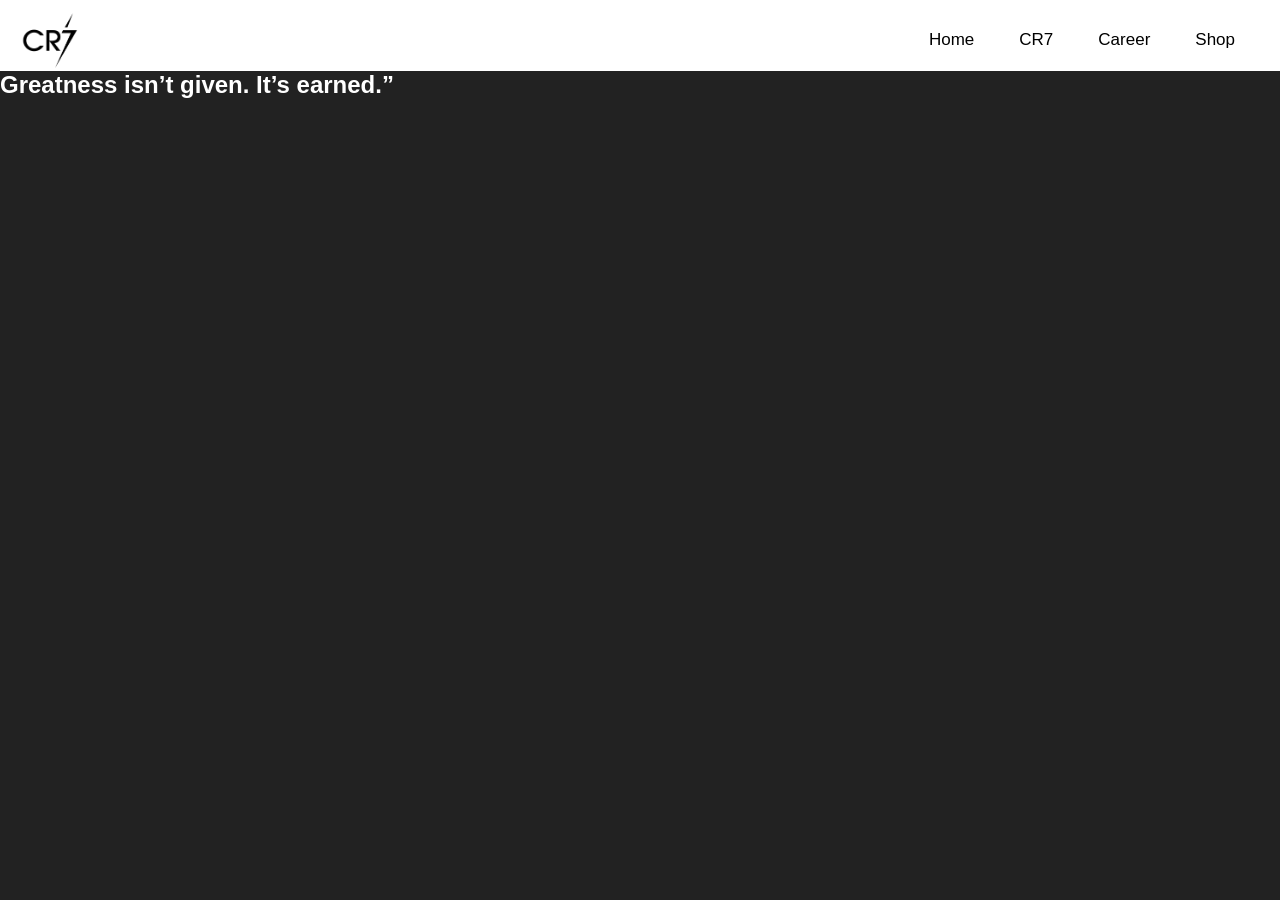
==== index.html @ e1eda13c "Update on home page and i have started to style the home page, for now I am on the  header section" ====
<!DOCTYPE html>
<html lang="en">
<head>
    <meta charset="UTF-8">
    <meta name="viewport" content="width=device-width, initial-scale=1.0">
    <link rel="stylesheet" href="style.css">
    <title>CR7 | Home</title>
</head>
<body>
    <header>
        <img class="cr7-logo header-logo" src="img/cr7_logo.png" alt="Black colored logo text CR7">
        <nav class="navbar">
            <ul>
                <li><a href="index.html">Home</a></li>
                <li><a href="#">CR7</a></li>
                <li><a href="#">Career</a></li>
                <li><a href="#">Shop</a></li>
            </ul>
        </nav>
    </header>
    <main>
        <section class="welcome">
            <div class="welcome-content">
                <h2>Greatness isn’t given. It’s earned.”</h2>
            </div>
        </section>
        <section class="sec-2"></section>
        <section class="sec-3"></section>
    </main>
    <footer></footer>
</body>
</html>
---- style.css ----
* {
    margin: 0;
    padding: 0;
    box-sizing: border-box;
    text-decoration: none;
    scroll-behavior: smooth;
}

*::before, 
*::after {
    box-sizing: inherit;
}

body {
    background: #222;
    color: #fff;
    font-family: Verdana, Geneva, Tahoma, sans-serif;
    display: grid;
    grid-template-rows: auto 1fr auto;
}

header {
    display: flex;
    justify-content: space-between;
    align-items: center;
    gap: 30px;
    padding-top: 10px;
    background: #fff;
}

.cr7-logo {
    max-width: 60px;
}

.header-logo {
    margin-left: 20px;
}



.navbar ul {
    display: flex;
}

.navbar li {
    margin-right: 45px;
    list-style: none;
    font-size: 17px;
}

.navbar a {
    color: #000;
}
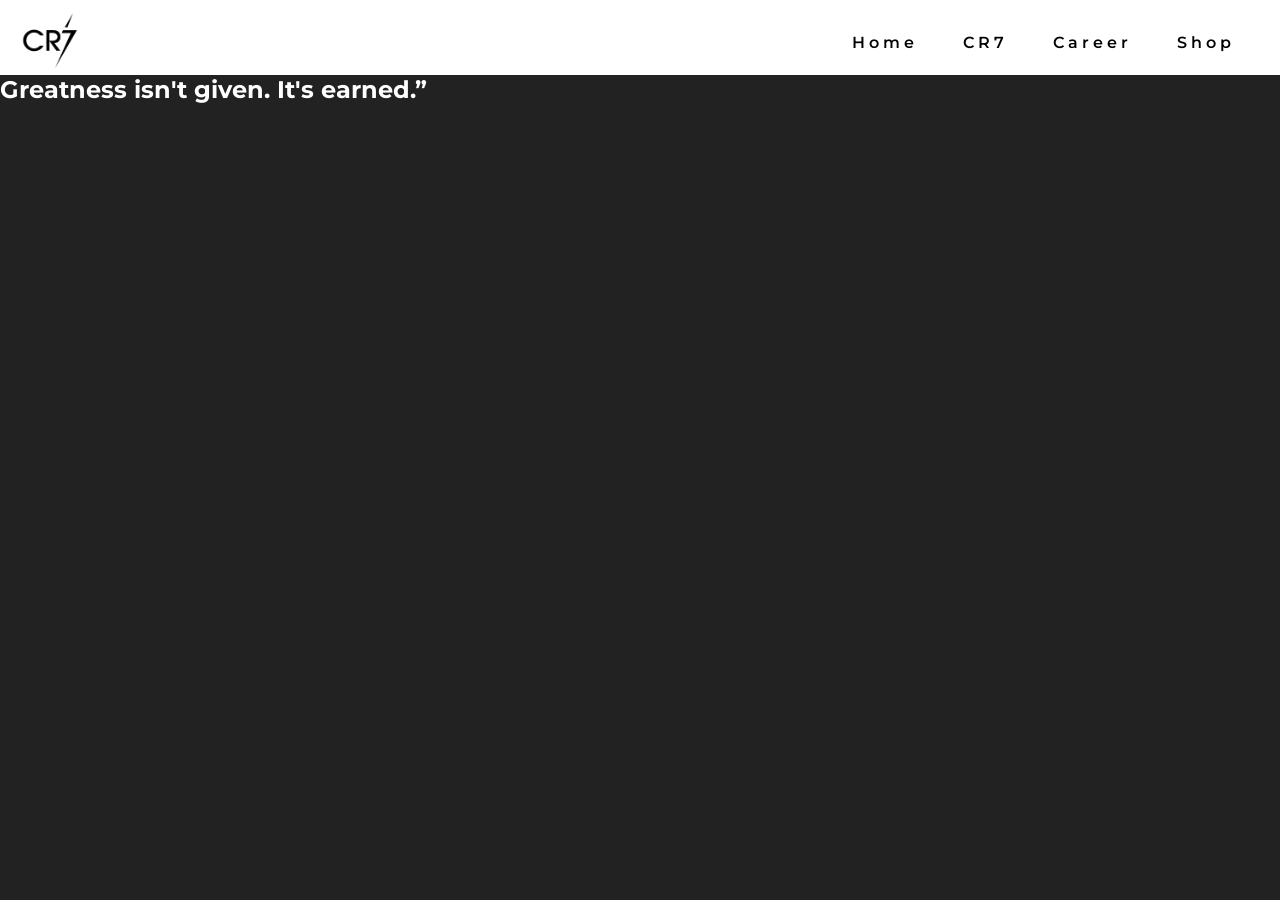
==== commit e5a317fe: "Modifiing the pages, so all the pages have the same header style" ====
--- a/index.html
+++ b/index.html
@@ -3,25 +3,29 @@
 <head>
     <meta charset="UTF-8">
     <meta name="viewport" content="width=device-width, initial-scale=1.0">
+    <meta name="description" content="">
     <link rel="stylesheet" href="style.css">
+    <link rel="stylesheet" href="css/media.css">
     <title>CR7 | Home</title>
 </head>
 <body>
     <header>
-        <img class="cr7-logo header-logo" src="img/cr7_logo.png" alt="Black colored logo text CR7">
+        <a href="index.html">
+            <img class="cr7-logo header-logo" src="img/cr7_logo.png" alt="Black colored logo text CR7">
+        </a>
         <nav class="navbar">
             <ul>
                 <li><a href="index.html">Home</a></li>
-                <li><a href="#">CR7</a></li>
-                <li><a href="#">Career</a></li>
-                <li><a href="#">Shop</a></li>
+                <li><a href="pages/cristiano.html">CR7</a></li>
+                <li><a href="pages/career.html">Career</a></li>
+                <li><a href="pages/shop.html">Shop</a></li>
             </ul>
         </nav>
     </header>
     <main>
         <section class="welcome">
             <div class="welcome-content">
-                <h2>Greatness isn’t given. It’s earned.”</h2>
+                <h2>Greatness isn't given. It's earned.”</h2>
             </div>
         </section>
         <section class="sec-2"></section>
--- a/style.css
+++ b/style.css
@@ -1,3 +1,5 @@
+@import url('https://fonts.googleapis.com/css2?family=Montserrat:ital,wght@0,100..900;1,100..900&display=swap');
+
 * {
     margin: 0;
     padding: 0;
@@ -14,7 +16,7 @@
 body {
     background: #222;
     color: #fff;
-    font-family: Verdana, Geneva, Tahoma, sans-serif;
+    font-family: 'Montserrat', Verdana, Geneva, Tahoma, sans-serif;
     display: grid;
     grid-template-rows: auto 1fr auto;
 }
@@ -45,7 +47,9 @@
 .navbar li {
     margin-right: 45px;
     list-style: none;
-    font-size: 17px;
+    font-size: 16px;
+    font-weight: 580;
+    letter-spacing: 4px;
 }
 
 .navbar a {
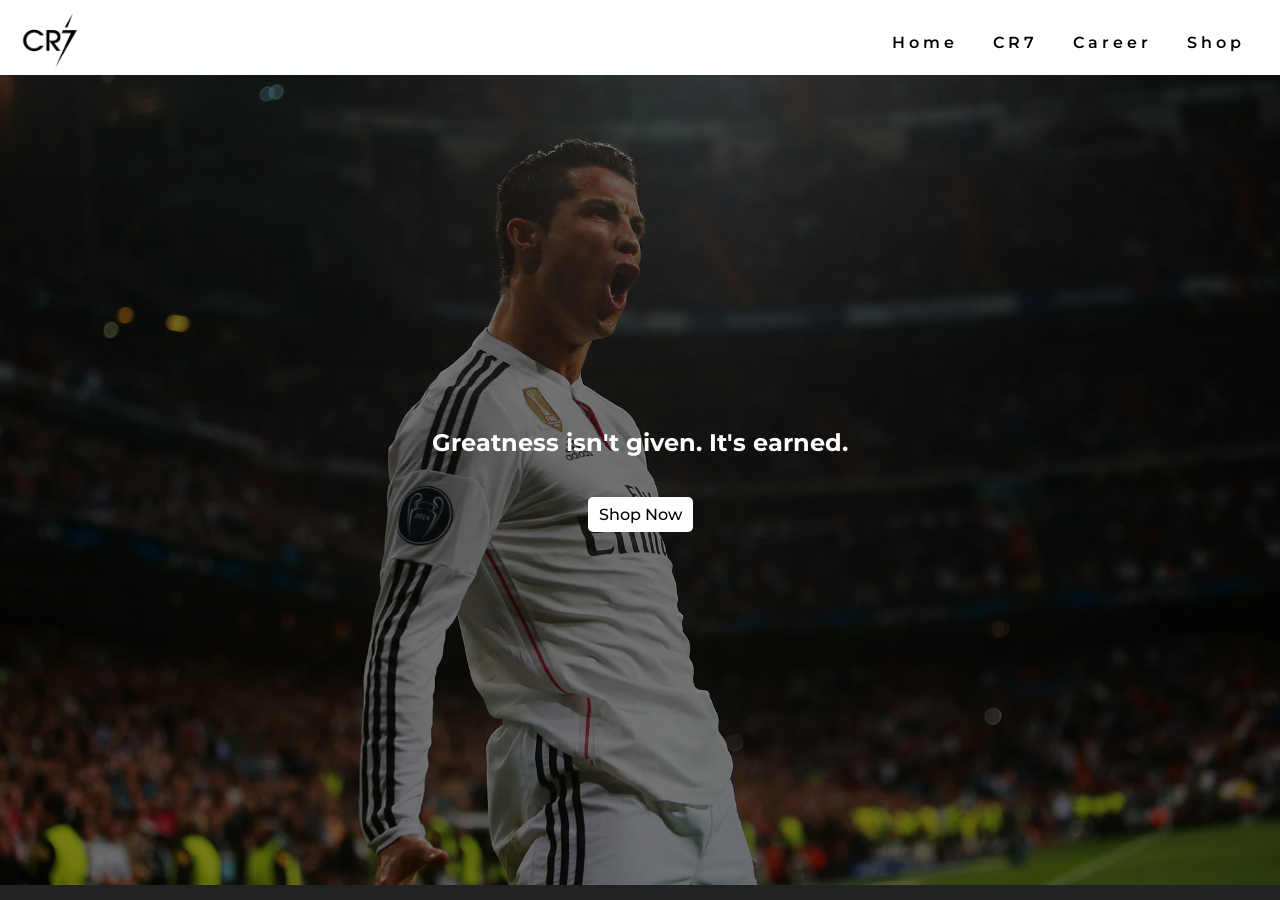
==== commit 8297adc2: "Styling the welcome section on the home page" ====
--- a/index.html
+++ b/index.html
@@ -25,7 +25,8 @@
     <main>
         <section class="welcome">
             <div class="welcome-content">
-                <h2>Greatness isn't given. It's earned.”</h2>
+                <h1 class="welcome-text">Greatness isn't given. It's earned.</h1>
+                <a class="cta" href="pages/shop.html">Shop Now</a>
             </div>
         </section>
         <section class="sec-2"></section>
--- a/style.css
+++ b/style.css
@@ -25,8 +25,10 @@
     display: flex;
     justify-content: space-between;
     align-items: center;
-    gap: 30px;
+    flex-direction: column;
+    gap: 10px;
     padding-top: 10px;
+    padding-bottom: 15px;
     background: #fff;
 }
 
@@ -45,7 +47,9 @@
 }
 
 .navbar li {
-    margin-right: 45px;
+    margin-right: 5px;
+    margin-left: 15px;
+    text-align: center;
     list-style: none;
     font-size: 16px;
     font-weight: 580;
@@ -54,4 +58,70 @@
 
 .navbar a {
     color: #000;
+}
+
+
+/* Home page */
+.welcome {
+    background: rgb(0, 0, 0, 0.5) url(/img/cr7_img.jpg) center top no-repeat;
+    background-size: cover;
+    background-blend-mode: darken;
+    height: 40vh;
+    display: flex;
+    justify-content: center;
+    align-items: center;
+}
+
+.welcome-content {
+    display: flex;
+    flex-direction: column;
+    gap: 20px;
+    max-width: 200px;
+    text-align: center;
+}
+
+.cta {
+    margin: auto;
+    padding: 7px 10px;
+    font-weight: 500;
+    color: #000;
+    background-color: #fff;
+    border: solid 1px rgba(255, 254, 254, 0.7);
+    border-radius: 5px;
+    transition: ease-in-out 0.2s;
+}
+
+.cta:hover {
+    background-color: #e90b25;
+    color: #fff;
+    border: solid 1px rgba(43, 43, 43, 0.557);
+}
+
+
+/* Cristiano page */
+/* Career page */
+/* Shop page */
+
+@media (min-width: 600px) {
+    header {
+        flex-direction: row;
+        gap: 0px;
+        padding-bottom: 0;
+    }
+
+    .navbar li {
+        margin-right: 35px;
+        margin-left: 0px;
+    }
+
+    /* Home page */
+    .welcome {
+        height: 90vh;
+    }
+
+    .welcome-content {
+        max-width: 500px;
+        gap: 40px;
+    }
+
 }
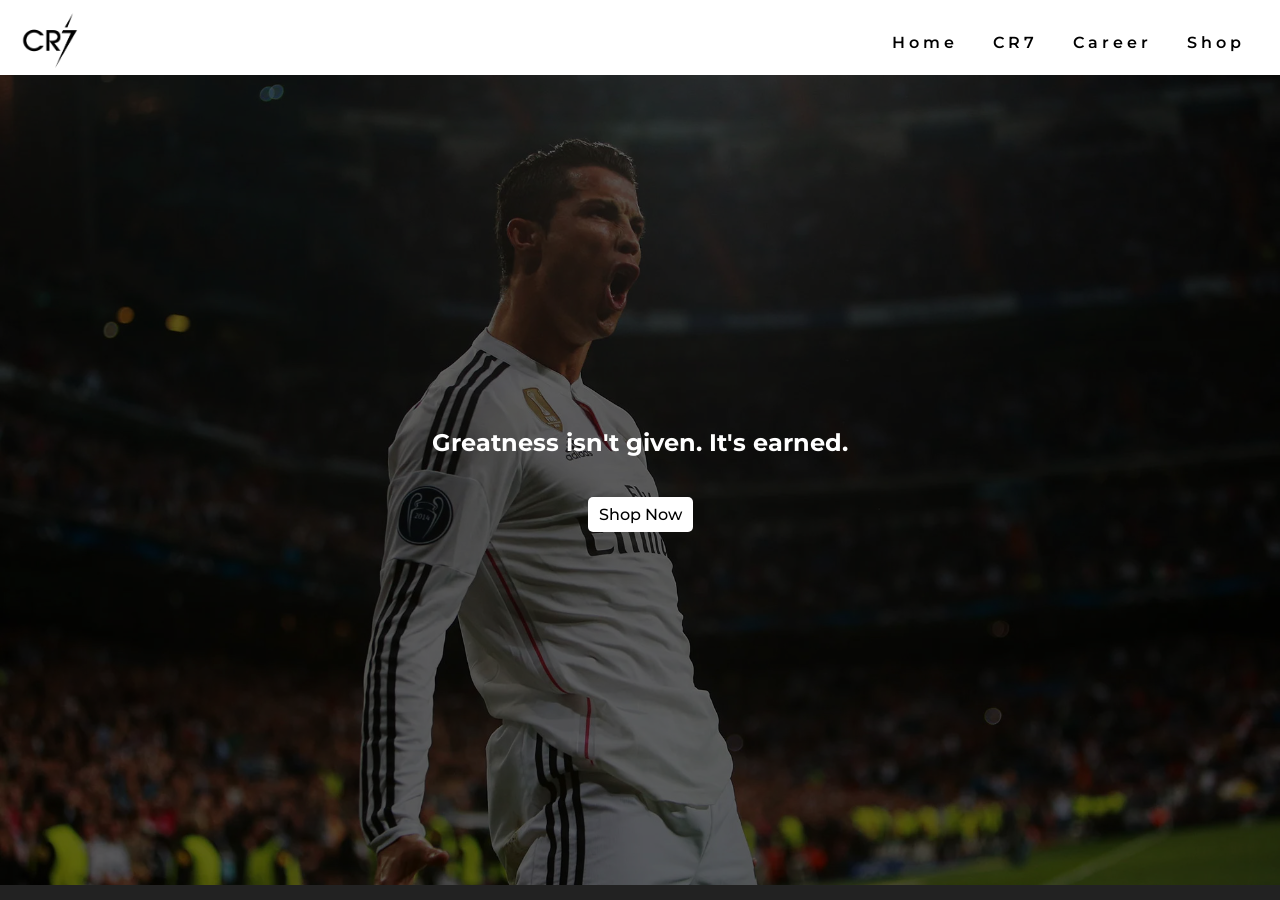
==== commit 7ac429eb: "Added 3 empty divs" ====
--- a/index.html
+++ b/index.html
@@ -29,7 +29,11 @@
                 <a class="cta" href="pages/shop.html">Shop Now</a>
             </div>
         </section>
-        <section class="sec-2"></section>
+        <section class="sec-2">
+            <div class=""></div>
+            <div class=""></div>
+            <div class=""></div>
+        </section>
         <section class="sec-3"></section>
     </main>
     <footer></footer>
--- a/style.css
+++ b/style.css
@@ -63,7 +63,7 @@
 
 /* Home page */
 .welcome {
-    background: rgb(0, 0, 0, 0.5) url(/img/cr7_img.jpg) center top no-repeat;
+    background: rgb(0, 0, 0, 0.6) url(/img/cr7_img.jpg) center top no-repeat;
     background-size: cover;
     background-blend-mode: darken;
     height: 40vh;
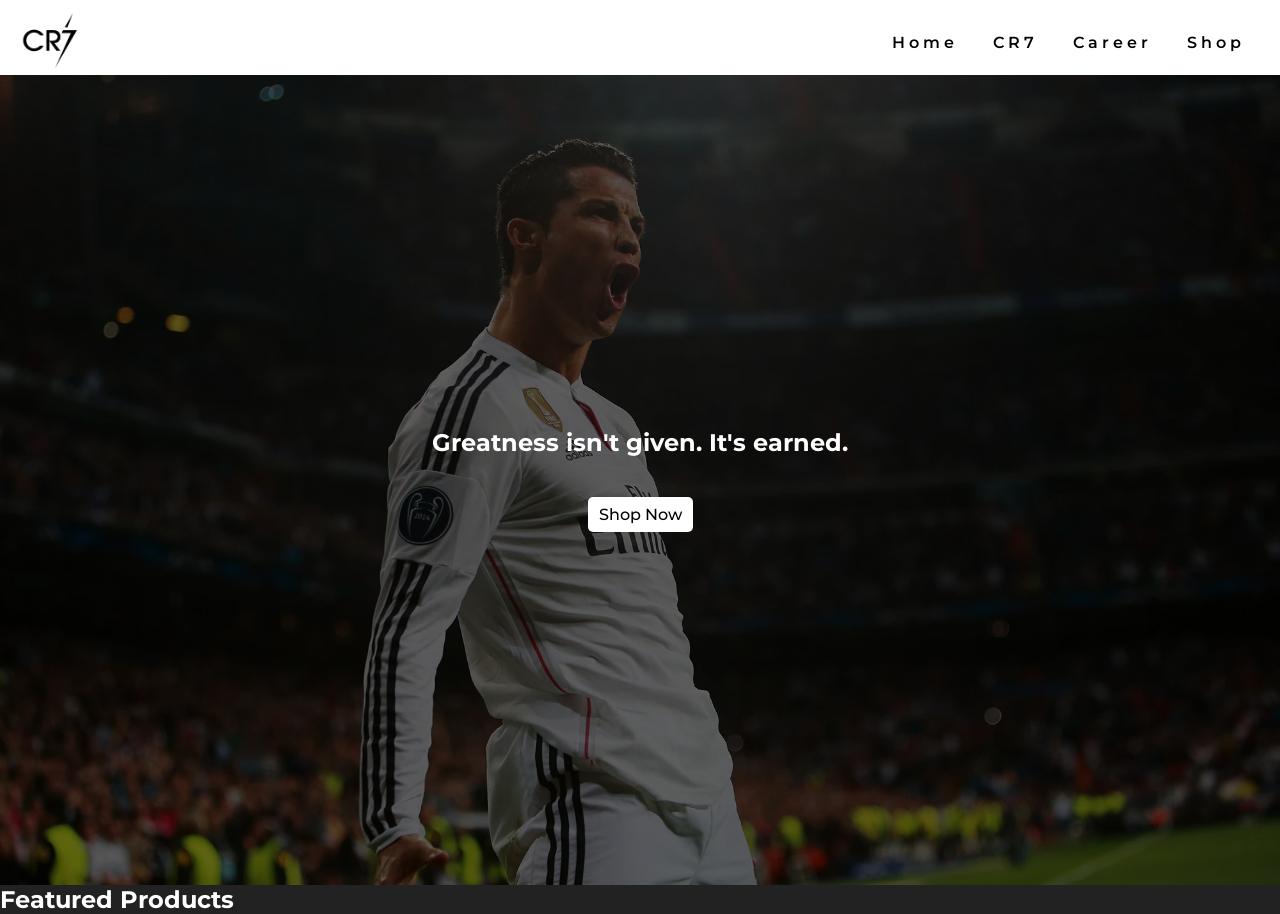
==== commit 7b350d06: "Adding the featured titel text" ====
--- a/index.html
+++ b/index.html
@@ -30,9 +30,12 @@
             </div>
         </section>
         <section class="sec-2">
-            <div class=""></div>
-            <div class=""></div>
-            <div class=""></div>
+            <div class="featured-products">
+                <h2 class="featured-products-text">Featured Products</h2>
+                <div class="featured-product-1"></div>
+                <div class="featured-product-2"></div>
+                <div class="featured-product-3"></div>
+            </div>
         </section>
         <section class="sec-3"></section>
     </main>
